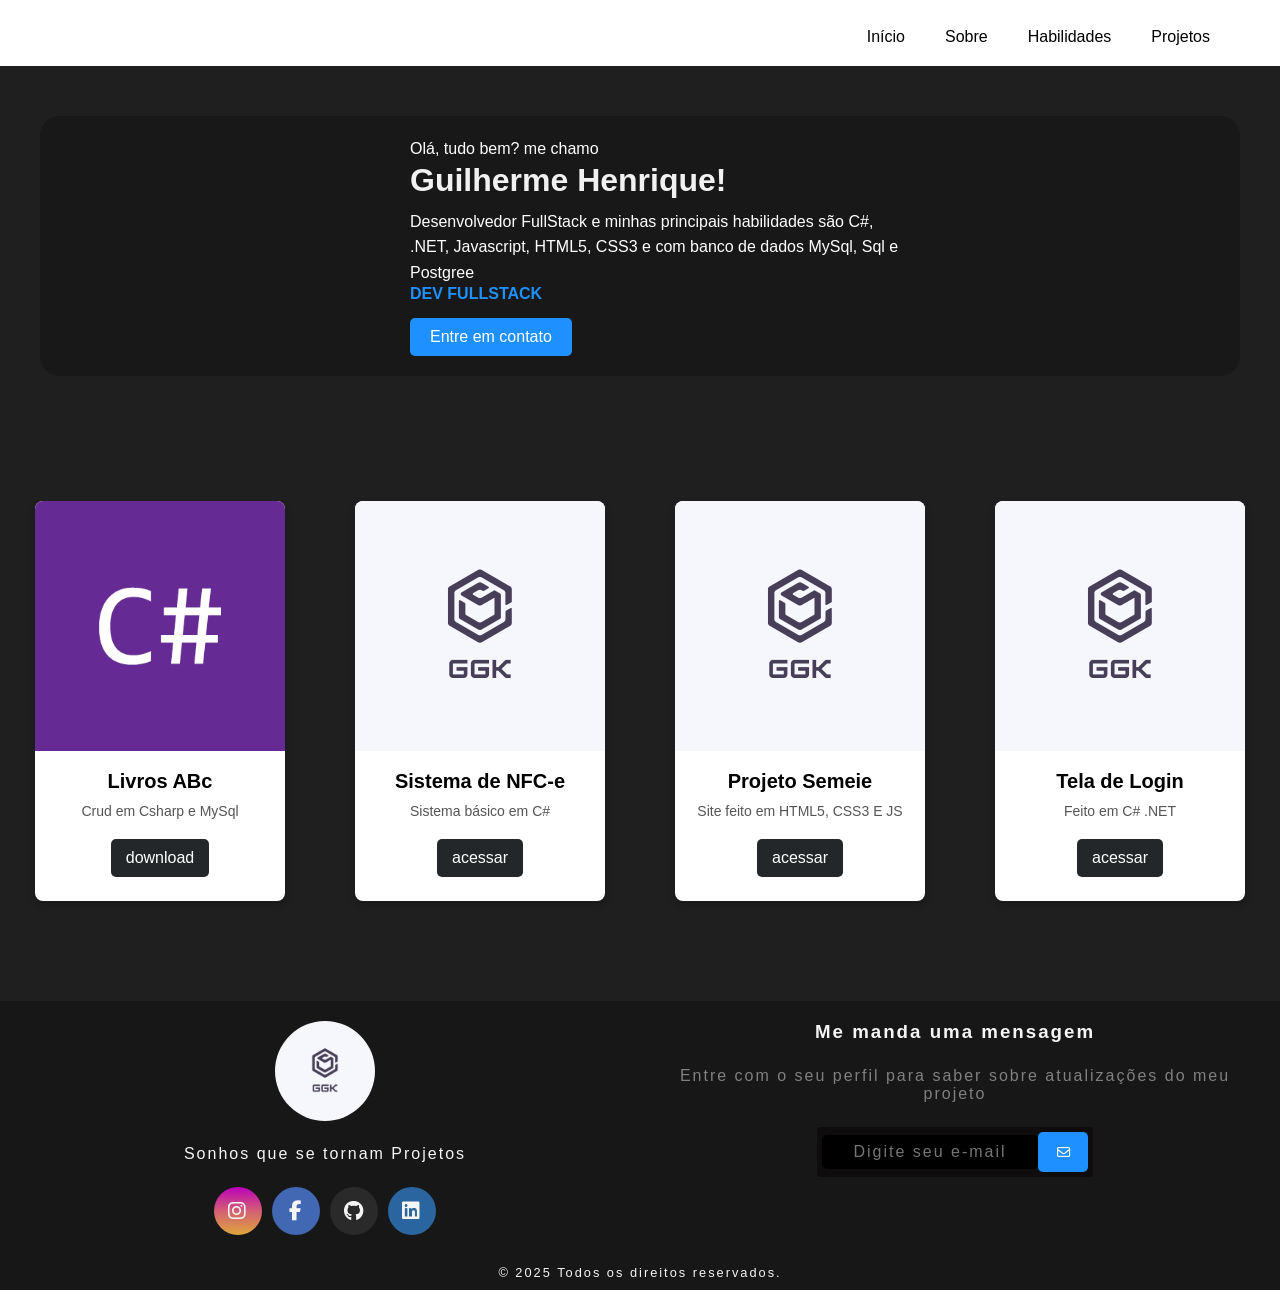
==== index.html @ 535ce46d "att" ====
<!DOCTYPE html>
<html lang="pt-br">
<head>
    <meta charset="UTF-8">
    <meta name="viewport" content="width=device-width, initial-scale=1.0">
    <title>Meu Portfólio</title>
    <link rel="shortcut icon" href="images/icon1.png" type="image/x-icon">
    <link rel="stylesheet" href="style.css">
    <link rel="preconnect" href="https://fonts.googleapis.com">
<link rel="preconnect" href="https://fonts.gstatic.com" crossorigin>
<link href="https://fonts.googleapis.com/css2?family=Poppins:ital,wght@0,100;0,200;0,300;0,400;0,500;0,600;0,700;0,800;0,900;1,100;1,200;1,300;1,400;1,500;1,600;1,700;1,800;1,900&display=swap" rel="stylesheet">
<link rel="stylesheet" href="https://cdnjs.cloudflare.com/ajax/libs/font-awesome/6.6.0/css/all.min.css" integrity="sha512-Kc323vGBEqzTmouAECnVceyQqyqdsSiqLQISBL29aUW4U/M7pSPA/gEUZQqv1cwx4OnYxTxve5UMg5GT6L4JJg==" crossorigin="anonymous" referrerpolicy="no-referrer" />
</head>
<body>
    <header>
        <nav>
            <div class="logo"></div>
            <div class="links">
                <ul class="nav-itens">
                    <li>Início</li>
                    <li>Sobre</li>
                    <li>Habilidades</li>
                    
                    <li>Projetos</li>
                </ul>
            </div>
            </div>
            
            
        </nav>
    </header>
    <main>

        <section class="about-me">
            <div class="about-image">
            </div>
            <div class="about-info">
                <p>Olá, tudo bem? me chamo</p>
                <h2>Guilherme Henrique!</h2>

                
                <p>
                    Desenvolvedor FullStack e minhas principais habilidades são C#, .NET, Javascript, HTML5, CSS3 e com banco de dados MySql, Sql e Postgree
                </p>

                <div class="section-skils">DEV FULLSTACK</div>
                <a class="btn-contact" href="https://wa.me/5543999331495?text=Olá Guilherme,%20tudo%20%20%20bem?" target="_blank">Entre em contato</a>
            </div>
        </section>

        <div class="container">

            <div class="card">
                <img src= "images/1560863532_csharp.png" alt="">
                <div class="card-content">
                    <div class="card-title">Livros ABc</div>
                    <div class="card-text">Crud em Csharp e MySql</div>
                    <a href="https://drive.google.com/uc?export=download&id=1pchVuBdSyxlAUa4sHW4KlJ3roXBYjngU" class="card-btn">download </a>
                </div>
            </div>
    
            <div class="card">
                <img src= "images/Design sem nome.png" alt="">
                <div class="card-content">
                    <div class="card-title">Sistema de NFC-e</div>
                    <div class="card-text">Sistema básico em C#</div>
                    <a href="#" class="card-btn">acessar</a>
                </div>
            </div>

            <div class="card">
                <img src= "images/Design sem nome.png" alt="">
                <div class="card-content">
                    <div class="card-title">Projeto Semeie</div>
                    <div class="card-text">Site feito em HTML5, CSS3 E JS</div>
                    <a href="#" class="card-btn">acessar</a>
                </div>
            </div>

            <div class="card">
                <img src= "images/Design sem nome.png" alt="">
                <div class="card-content">
                    <div class="card-title">Tela de Login</div>
                    <div class="card-text">Feito em C# .NET</div>
                    <a href="#" class="card-btn">acessar</a>
                </div>
            </div>

        </div>



        
    </main>

    <footer>
        <div class="footer-content">
            <div class="footer-contacts">
                <h1><img src="images/Design sem nome.png" alt="Logo"></h1>
                <p>Sonhos que se tornam Projetos</p>
                <div id="footer-social-media">
                    <a href="https://www.instagram.com/gui_h08/" class="footer-link" id="instagram" target="_blank">
                        <i class="fa-brands fa-instagram"></i>
                    </a>
                    <a href="https://www.facebook.com/profile.php?id=100022228692385" class="footer-link" id="facebook" target="_blank">
                        <i class="fa-brands fa-facebook-f"></i>
                    </a>
                    <a href="https://github.com/Guilherme-ggk" class="footer-link" id="github" target="_blank">
                        <i class="fa-brands fa-github"></i>
                    </a>

                    <a href="https://www.linkedin.com/in/guilhermehenrique08/" class="footer-link" id="linkedin" target="_blank"><i class="fa-brands fa-linkedin"></i></a>
                </div>
            </div>
    
            <div class="footer-subscribe">
                <h3>Me manda uma mensagem</h3>
                <p>Entre com o seu perfil para saber sobre atualizações do meu projeto</p>
                <div class="input-group">
                    <input type="email" id="email" placeholder="Digite seu e-mail">
                    <button><i class="fa-regular fa-envelope"></i></button>
                </div>
            </div>
        </div>
    
        <div id="footer-copyright">
            &copy; 2025 Todos os direitos reservados.
        </div>
    </footer>
    






















    <!-- <footer>
    <div class="footer-content">
        <div class="footer-contacts">
            <h1><img src="images/Design sem nome.png"  alt=""></h1>
            <p>Sonhos que se tornam Projetos</p>
            <div id="footer-social-media">
                <a href="https://www.instagram.com/gui_h08/" class="footer-link" id="instagram" target="_blank">
                    <i class="fa-brands fa-instagram"></i>
                </a>

                <a href="https://www.facebook.com/profile.php?id=100022228692385" class="footer-link" id="facebook" target="_blank">
                    <i class="fa-brands fa-facebook-f"></i>
                </a>

                <a href="https://github.com/Guilherme-ggk" class="footer-link" id="github" target="_blank">
                    <i class="fa-brands fa-github"></i>
                </a>
            </div>
        </div>

        

        </ul>

        <div class="footer-subscribe">
            <h3>Me manda uma mensagem</h3>
            <p>Entre com o seu perfil para saber sobre atualizações do meu projeto</p>
            
        
        <div class="input-group">
            <input type="email" id="email" >
            <button><i class="fa-regular fa-envelope"></i></button>
        </div>
    </div>
    </div>

    <div id="footer-copyright">
        &copy;2025 todos os direitos reservados
    </div>
    </footer> -->
</body>
</html>
---- style.css ----
@import url('https://fonts.googleapis.com/css2?family=Inter:wght@100..900&display=swap');

:root
{
    --cor-neutra:#0e0c0c;
    --cor-10:#171717;
    --cor-20:#a8a29e;
    --cor-30:#f5f5f5;
}

*{
    margin: 0;
    padding: 0;
    box-sizing: border-box;
    font-family: 'Segoe UI', Tahoma, Geneva, Verdana, sans-serif;
}
.nav-itens{
    display: flex;
    justify-content: flex-end;
    list-style: none;
    margin-top: 8px;
}
.nav-itens > li{
    padding: 20px;

}
.nav-itens > li:hover{
    text-decoration: underline;
}
nav{
    display: flex;
    justify-content: flex-end;
    margin-right: 50px;
    font-family: "Poppins", sans-serif;
    align-items: end;
}


.login{
    background-color: rgb(0, 0, 0);
    color: white;
    padding: 10px;
    border: none;
    border-radius: 3px;
    width: 120px;
    transition: 0.3s;
    font-weight: bold;
    margin-right: 50px;
}
.login:hover{
    
    transition: 0.3s;
    transform: translateY(-5px);
    background-color: aliceblue;
    color: black;
}
.cadastro{
    padding: 10px;
    border: none;
    border-radius: 3px;
    width: 120px;
    transition: 0.3s;
    background-color: dodgerblue;
    color: white;
    font-weight: bold;
}
.cadastro:hover{
    box-shadow: 0px 0px 8px rgba(0, 0, 0, 0.336);
    transition: 0.3s;
    transform: translateY(-5px);
    background-color: deepskyblue;
}
header{
    background-color: white;
}
main{
    
    width: 100%;
    height: 100%;
    margin: auto;
    background-color: rgba(255, 255, 255, 0);
}
body{
    background-color: #201f1f;
    background-size: cover;
    background-position: center;
    background-repeat: no-repeat;
}

footer {
    font-family: 'Inter', sans-serif;
    width: 100%;
    color: var(--cor-30);
    text-align: center;
    letter-spacing: 2px;
}

.footer-content {
    background-color: var(--cor-10);
    display: grid;
    grid-template-columns: repeat(auto-fit, minmax(250px, 1fr));
    gap: 20px;
    padding: 20px;
}

.footer-contacts h1 img {
    width: 100px;
    border-radius: 50%;
}

.footer-contacts h1 {
    margin-bottom: 1rem;
}

#footer-social-media {
    display: flex;
    justify-content: center;
    gap: 10px;
    margin-top: 1.5rem;
}

#footer-social-media .footer-link {
    display: flex;
    align-items: center;
    justify-content: center;
    height: 3rem;
    width: 3rem;
    color: #f5f5f5;
    border-radius: 50%;
    text-decoration: none;
    transition: 0.3s;
}

#footer-social-media .footer-link:hover {
    transform: translateY(-5px);
    box-shadow: 0px 0px 10px rgba(255, 255, 255, 0.5);
}
.botao-contato
{
    display: inline-block; /* Permite definir largura e altura */
    text-decoration: none;
    background-color: rgb(0, 0, 0);
    border-radius: 5px;
    padding: 10px 20px; /* Ajuste para melhor aparência */
    color: white;
    font-weight: bold;
    text-align: center;
    transition:  0.1s ; 
}
.botao-contato:hover
{
    box-shadow: 0px 6px 12px rgba(0, 0, 0, 0.3);
    margin-bottom: 15px;
    color: black;
    background-color: white; /* Muda a cor ao passar o mouse */
}
#footer-social-media .footer-link i {
    font-size: 1.25rem;
}

/* Cores específicas para redes sociais */
#instagram {
    background: linear-gradient(rgb(187, 1, 187), rgb(212, 96, 115), rgb(224, 166, 59));
}

#facebook {
    background-color: #4267b3;
}

#github {
    background-color: #2a2a2a;
}
#linkedin
{
    background-color: rgb(42, 101, 160);
}

/* Estilos do formulário */
.footer-subscribe {
    display: flex;
    flex-direction: column;
    align-items: center;
    gap: 1.5rem;
}

.footer-subscribe p {
    color: #818080;
}

.input-group {
    display: flex;
    align-items: center;
    background-color: var(--cor-neutra);
    border-radius: 4px;
    padding: 5px;
}

.input-group input {
    all: unset;
    background-color: #000000;
    color: white;
    width: 200px;
    padding: 8px;
    border-radius: 5px;
}

.input-group button {
    background-color: dodgerblue;
    height: 40px;
    width: 50px;
    border-radius: 5px;
    border: none;
    color: white;
    cursor: pointer;
    transition: 0.3s;
}

.input-group button:hover {
    background-color: deepskyblue;
    box-shadow: 0px 0px 10px rgba(255, 255, 255, 0.5);
    transform: translateY(-5px);
}

/* Direitos autorais */
#footer-copyright {
    background-color: #171717;
    color: #f5f5f5;
    text-align: center;
    font-size: 0.8rem;
    padding: 10px;
}
.about-me {
    background-color: rgb(24, 24, 24);
    display: flex;
    color: rgb(241, 241, 241);
    align-items: center;
    justify-content: center;
    gap: 40px;
    max-width: 1200px;
    margin: 50px auto;
    padding: 20px;
    border-radius: 20px;
}

.about-image img {
    width: 250px;
    height: 250px;
    object-fit: cover;
    border-radius: 50%;
    box-shadow: 0 0 10px rgba(0, 0, 0, 0.2);
    background-image: url(images/foto.jpg);
}

.about-info {
    max-width: 500px;
}

.about-info h2 {
    font-size: 2rem;
    margin-bottom: 10px;
}

.about-info p {
    font-size: 1rem;
    color: #ffffff;
    line-height: 1.6;
}

.btn-contact {
    display: inline-block;
    margin-top: 15px;
    padding: 10px 20px;
    background-color: dodgerblue;
    color: white;
    text-decoration: none;
    border-radius: 5px;
    transition: 0.3s;
}

.btn-contact:hover {
    background-color: deepskyblue;
    transform: translateY(-3px);
    box-shadow: 0px 0px 10px rgba(0, 0, 255, 0.5);
}

.new-section {
    margin-top: 30px;
    display: flex;
    width: 100%;
    height: 500px; /* Defina uma altura que funcione para você */
}

.image-container {
    width: 50%;
    height: 100%;
}

.image-container img {
    width: 100%;
    height: 100%;
    object-fit: cover; /* Para garantir que a imagem cubra o espaço sem distorcer */
}

.info-container {
    width: 50%;
    padding: 20px;
    display: flex;
    flex-direction: column;
    justify-content: center;
    background-color: white;
}


/* Responsividade */
@media (max-width: 768px) {
    .about-me {
        flex-direction: column;
        text-align: center;
    }

    .about-image img {
        width: 200px;
        height: 200px;
    }
}


/* footer{
    font-family: 'Inter';
    width: 100%;
    color: var(--cor-30);
    text-align: center;
    letter-spacing: 2px;


}
.footer-content{
    background-color: var(--cor-10);
    display: grid;
    grid-template-columns: repeat(4,1fr);
    padding: 20px;

}
footer > .footer-content > .footer-contacts > h1 > img{
    width: 100px;
    border-radius: 50%;
}
footer > p{
    padding: 30px;
    font-family: 'Segoe UI', Tahoma, Geneva, Verdana, sans-serif;
}
.footer-contacts h1
{
    margin-bottom: 2rem;
}
#footer-social-media
{
    display: flex;
    margin-top: 1.5rem;
    gap:2px;
}
#footer-social-media .footer-link
{
    display: flex;
    align-items: center;
    justify-content: center;
    margin: auto;
    height: 3rem;
    width: 3rem;
    color: #f5f5f5;
    border-radius: 50%;
    text-decoration: none;
    transition: 0.3s;
}
#footer-social-media .footer-link:hover{
    transition: 0.3s;
    transform: translateY(-5px);
    box-shadow: 0px 0px 10px rgba(255, 255, 255, 0.496);
}#footer-social-media .footer-link i{
    font-size: 1.25rem;

}
#instagram
{
    background: linear-gradient(rgb(187, 1, 187),rgb(212, 96, 115),rgb(224, 166, 59));
}
#facebook
{
    background-color: #4267b3;
}
#github
{
    background-color: #2a2a2a;
}

.footer-link{
    color: #818080;
    text-decoration: none;
    list-style: none;
    transition: 0.2s;
}
.footer-list
{
    list-style: none;
    display: grid;
    grid-template-columns: 4,1fr;
}
.footer-link:hover
{   
    color: aliceblue;
    transition: 0.2s;
}
.footer-list li
{
    color: #2a2a2a;
    
    margin: 10px;
    gap: 1rem;
}
.footer-list :hover
{
    text-decoration: underline;
}
.footer-subscribe
{
    
    display: flex;
    flex-direction: column;
    gap: 2.5rem;
}
.footer-subscribe p
{
    color: #818080;
}
.input-group
{
    display: flex;
    align-items: center;
    background-color: var(--cor-neutra);
    border-radius: 4px;
    margin: auto;
}
.input-group input
{
    all: unset;
    background-color: #000000;
    width: 100%;
    border-radius: 5px;
    padding: 5px;
}
.input-group button{
    background-color: dodgerblue;
    height: 100%;
    width: 60px;
    border-radius:2px;
    border: none;
    color: #f5f5f5;
    transition: all 0.3s;
}
.input-group button:hover
{
    background-color: deepskyblue;
    box-shadow: 0px 0px 10px rgba(255, 255, 255, 0.544);
    transform: translateY(-5px);
}
#footer-copyright
{
    background-color:#171717;
    color: #f5f5f5;
    display: flex;
    justify-content: center;
    align-items: center;
    font-size: 0.8rem;
    font-weight: 100;
    padding: 10px;
}  */

 /* Estilização do card */

.container {
    margin-bottom: 100px;
    justify-content: center;
    display: grid;
    grid-template-columns: repeat(auto-fit, minmax(1px, 250px));
    gap: 70px;
}
.section-skils
{
    font-weight: bold;
    color: dodgerblue;
    margin: auto;
}

.card {
    background: #fff;
    width: 250px;
    height: 400px;
    margin-top: 75px;
    margin-right: 50px;
    border-radius: 8px;
    box-shadow: 0 4px 8px rgba(0, 0, 0, 0.2);
    overflow: hidden;
    text-align: center;
}


/* Estilização da imagem */
.card img {
    background-image: url(images/1560863532_csharp.png);
    width: 100%;
    height: auto;
}

/* Conteúdo do card */
.card-content {
    padding: 15px;
}

/* Título do card */
.card-title {
    font-size: 20px;
    font-weight: bold;
    margin-bottom: 10px;
}

/* Texto do card */
.card-text {
    font-size: 14px;
    color: #555;
    padding-bottom: 10px;
}

/* Botão */
.card-btn {
    display: inline-block;
    background: #242729;
    color: white;
    padding: 10px 15px;
    text-decoration: none;
    border-radius: 5px;
    margin-top: 10px;
    transition: 0.2s;
}

.card-btn:hover {
    background: rgb(80, 80, 80);
    margin-top: 1px;
    
    
}

@media screen and (max-width: 768px) {
    .footer-content
    {
        grid-template-columns: repeat(2,1fr);
        gap:2rem;
    }
}
@media screen and (max-width: 426px) {
    .footer-content
    {
        grid-template-columns: repeat(1,1fr);
        gap:3rem;
    }
}
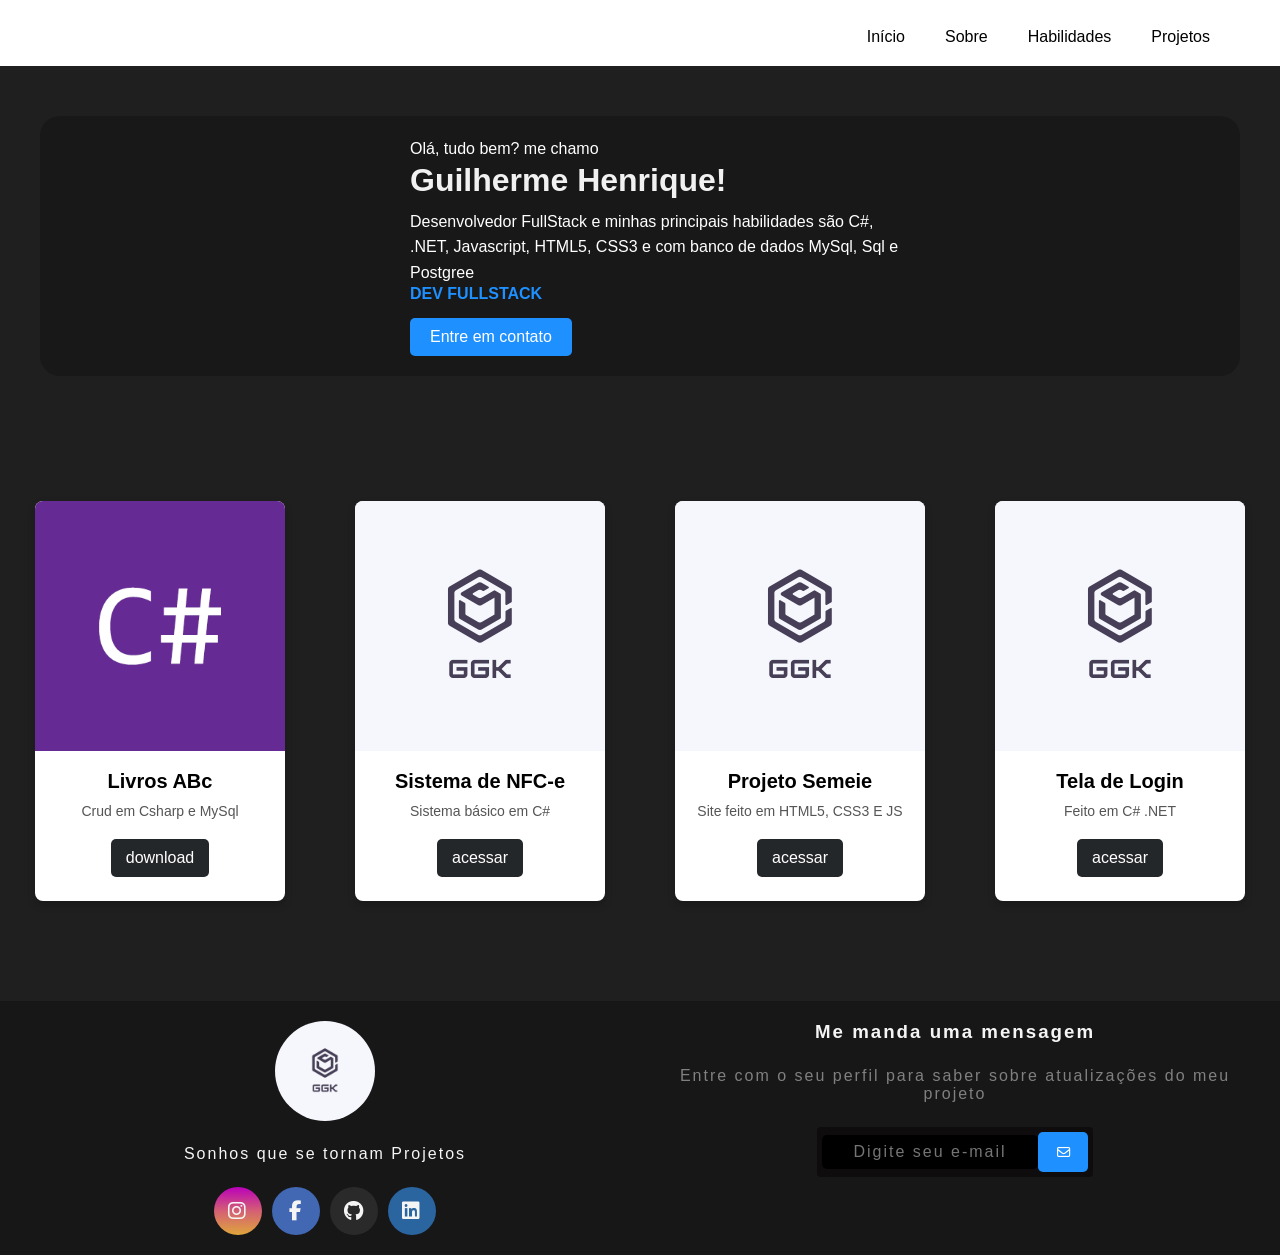
==== commit b5b3eb1e: "att" ====
--- a/index.html
+++ b/index.html
@@ -122,10 +122,6 @@
                 </div>
             </div>
         </div>
-    
-        <div id="footer-copyright">
-            &copy; 2025 Todos os direitos reservados.
-        </div>
     </footer>
     
 
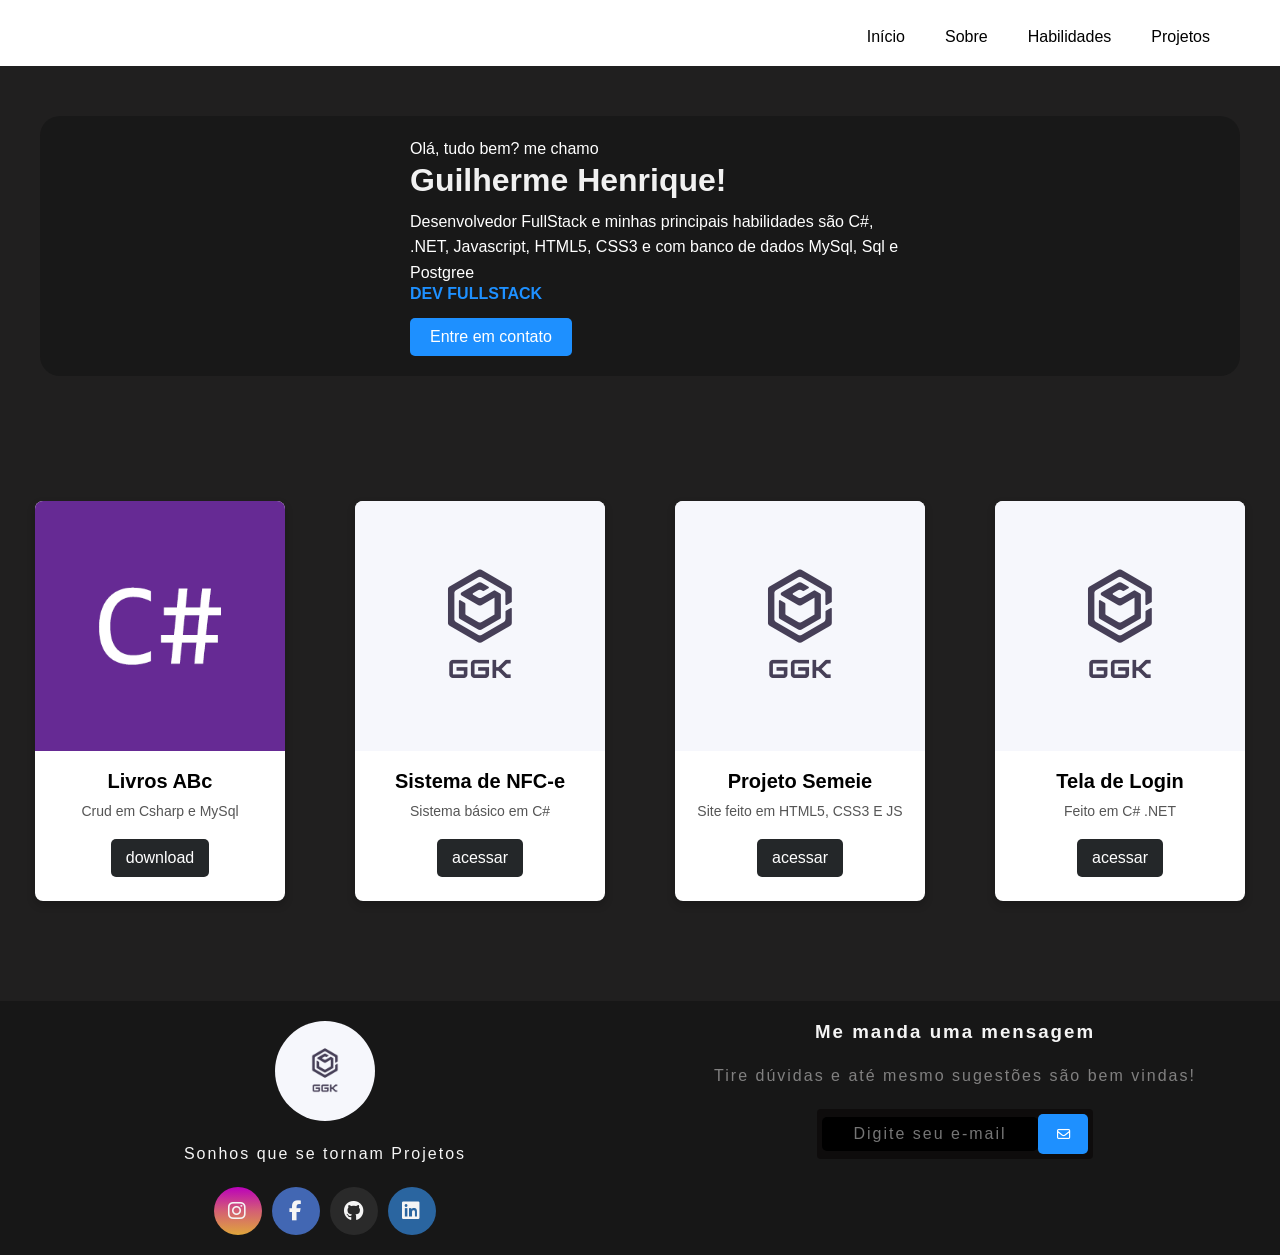
==== commit e9441e74: "att" ====
--- a/index.html
+++ b/index.html
@@ -115,7 +115,7 @@
     
             <div class="footer-subscribe">
                 <h3>Me manda uma mensagem</h3>
-                <p>Entre com o seu perfil para saber sobre atualizações do meu projeto</p>
+                <p>Tire dúvidas e até mesmo sugestões são bem vindas!</p>
                 <div class="input-group">
                     <input type="email" id="email" placeholder="Digite seu e-mail">
                     <button><i class="fa-regular fa-envelope"></i></button>
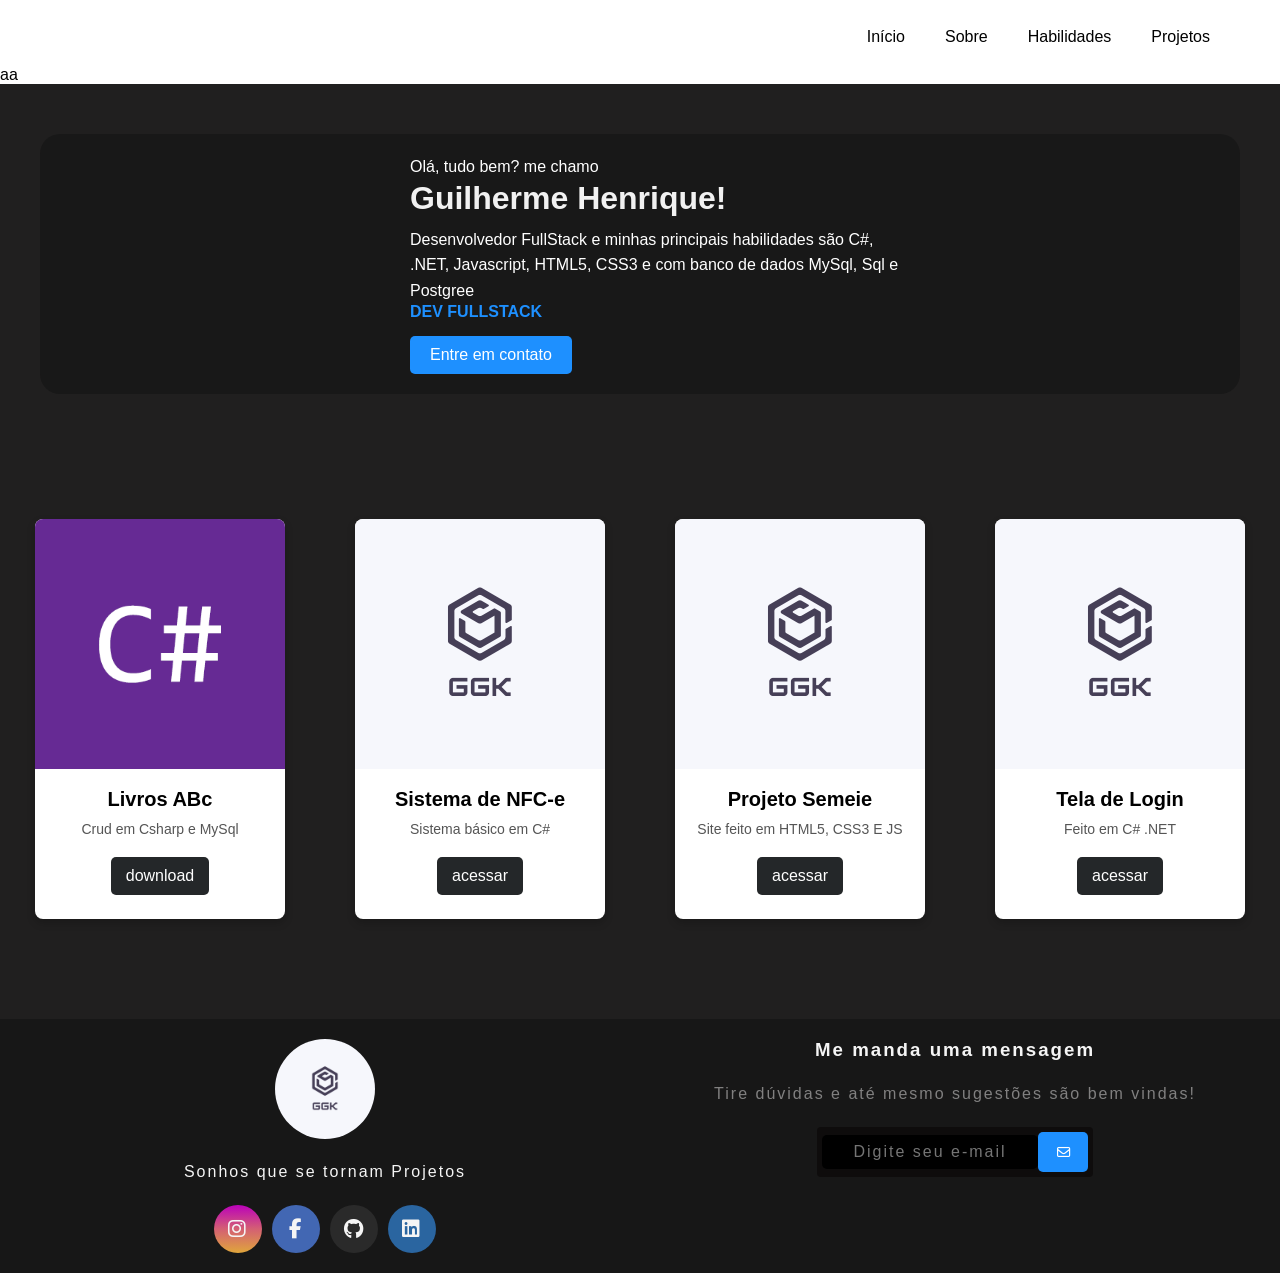
==== commit c6c37cc2: "att" ====
--- a/index.html
+++ b/index.html
@@ -27,7 +27,7 @@
             </div>
             
             
-        </nav>
+        </nav>aa
     </header>
     <main>
 
@@ -87,9 +87,6 @@
             </div>
 
         </div>
-
-
-
         
     </main>
 
--- a/style.css
+++ b/style.css
@@ -9,7 +9,7 @@
 }
 
 *{
-    margin: 0;
+    margin: 0px;
     padding: 0;
     box-sizing: border-box;
     font-family: 'Segoe UI', Tahoma, Geneva, Verdana, sans-serif;
@@ -549,19 +549,26 @@
     
 }
 
-@media screen and (max-width: 768px) {
-    .footer-content
-    {
-        grid-template-columns: repeat(2,1fr);
-        gap:2rem;
-    }
-}
-@media screen and (max-width: 426px) {
-    .footer-content
-    {
-        grid-template-columns: repeat(1,1fr);
-        gap:3rem;
-    }
-}
-
-
+/* CELULARES */
+@media (max-width: 450px)
+{
+    
+}
+
+/* TABLETS */
+@media (min-width: 768px) and (max-width: 1069px)
+{
+
+}
+
+/* MONITORES */
+@media (min-width:) and (max-width:)
+{
+
+}
+
+
+
+
+
+
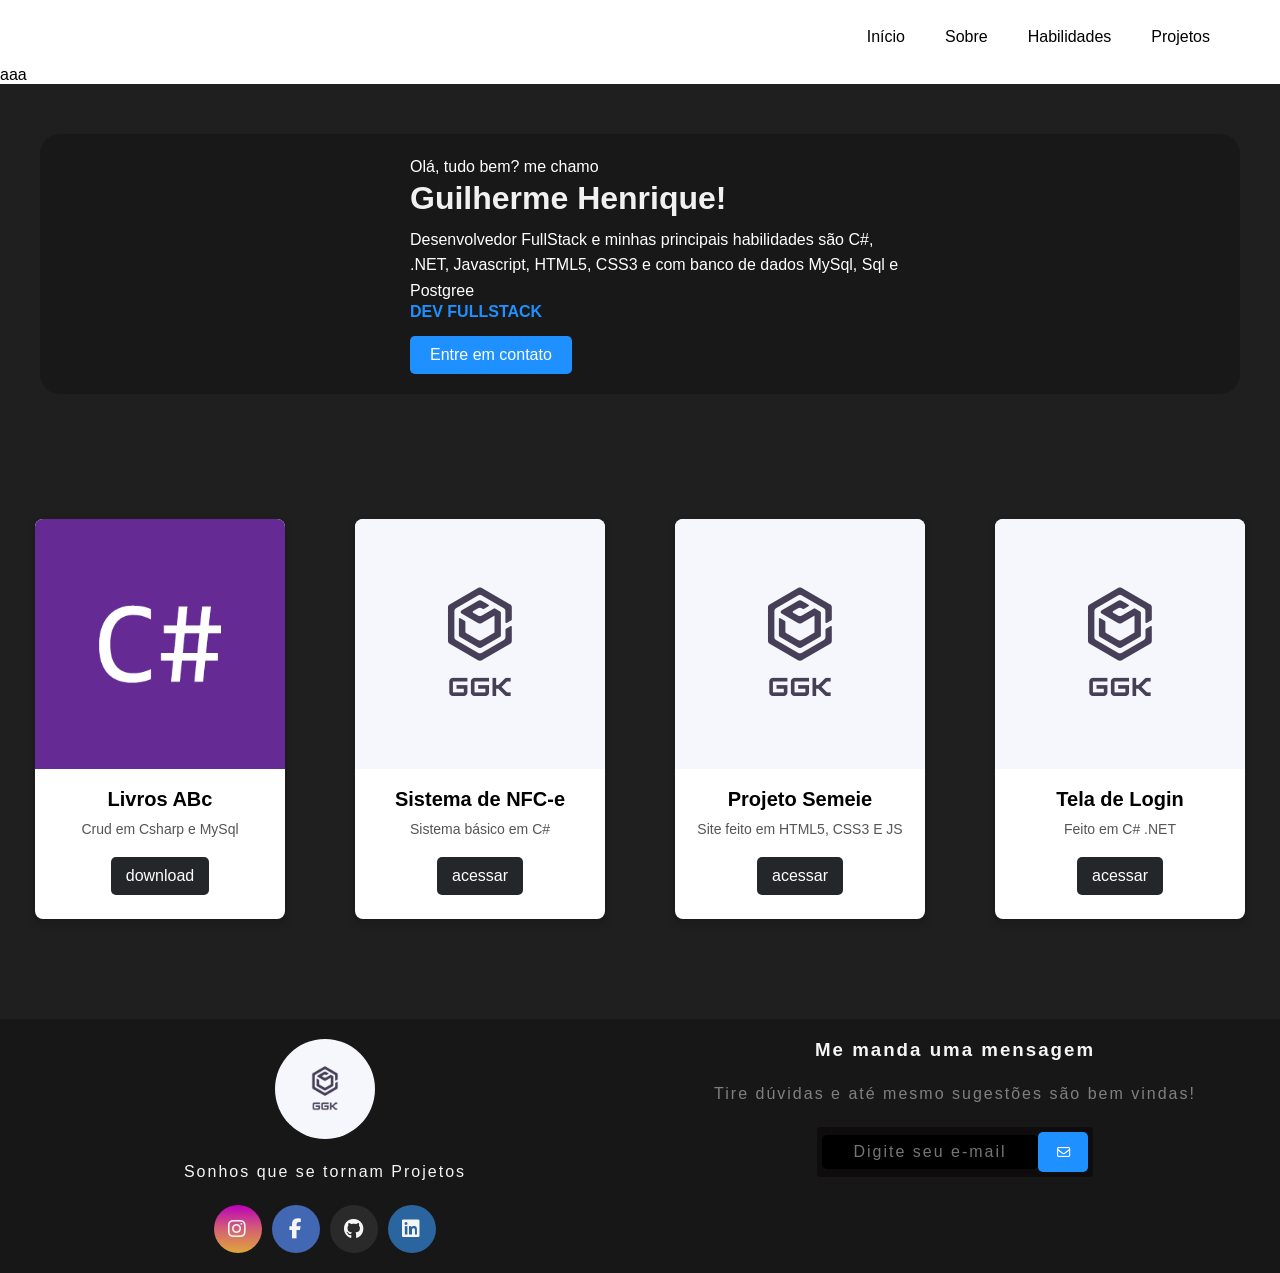
==== commit c5b21048: "att" ====
--- a/index.html
+++ b/index.html
@@ -27,7 +27,7 @@
             </div>
             
             
-        </nav>aa
+        </nav>aaa
     </header>
     <main>
 
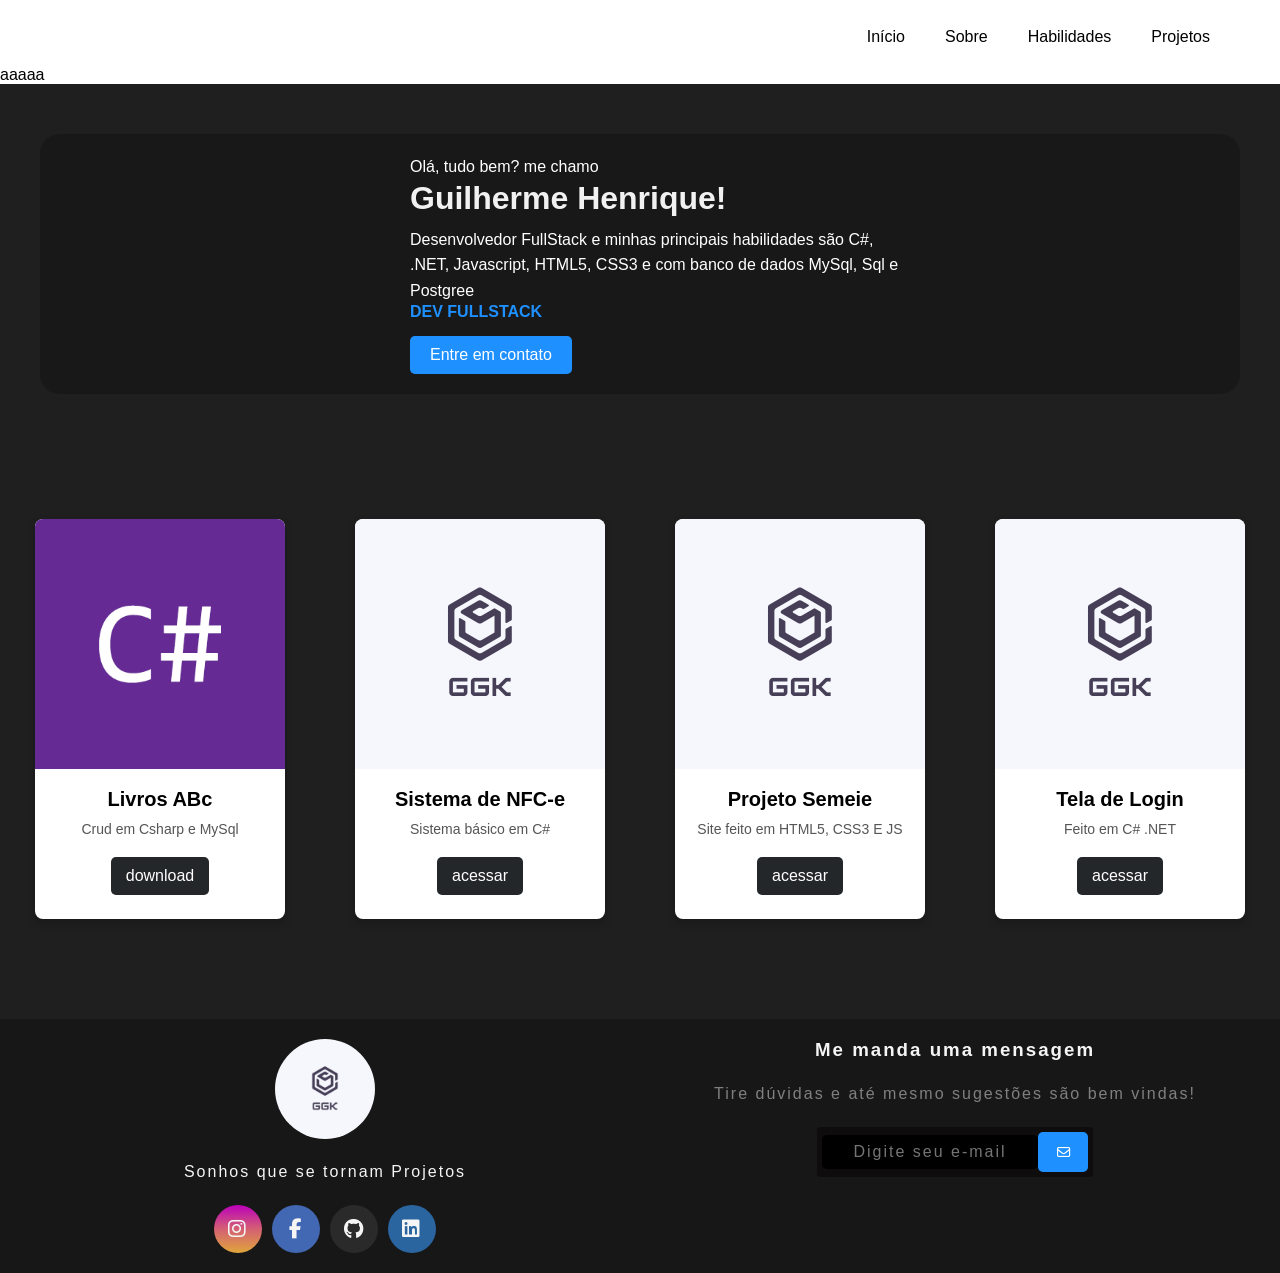
==== commit c20e62af: "att" ====
--- a/index.html
+++ b/index.html
@@ -27,7 +27,7 @@
             </div>
             
             
-        </nav>aaa
+        </nav>aaaaa
     </header>
     <main>
 
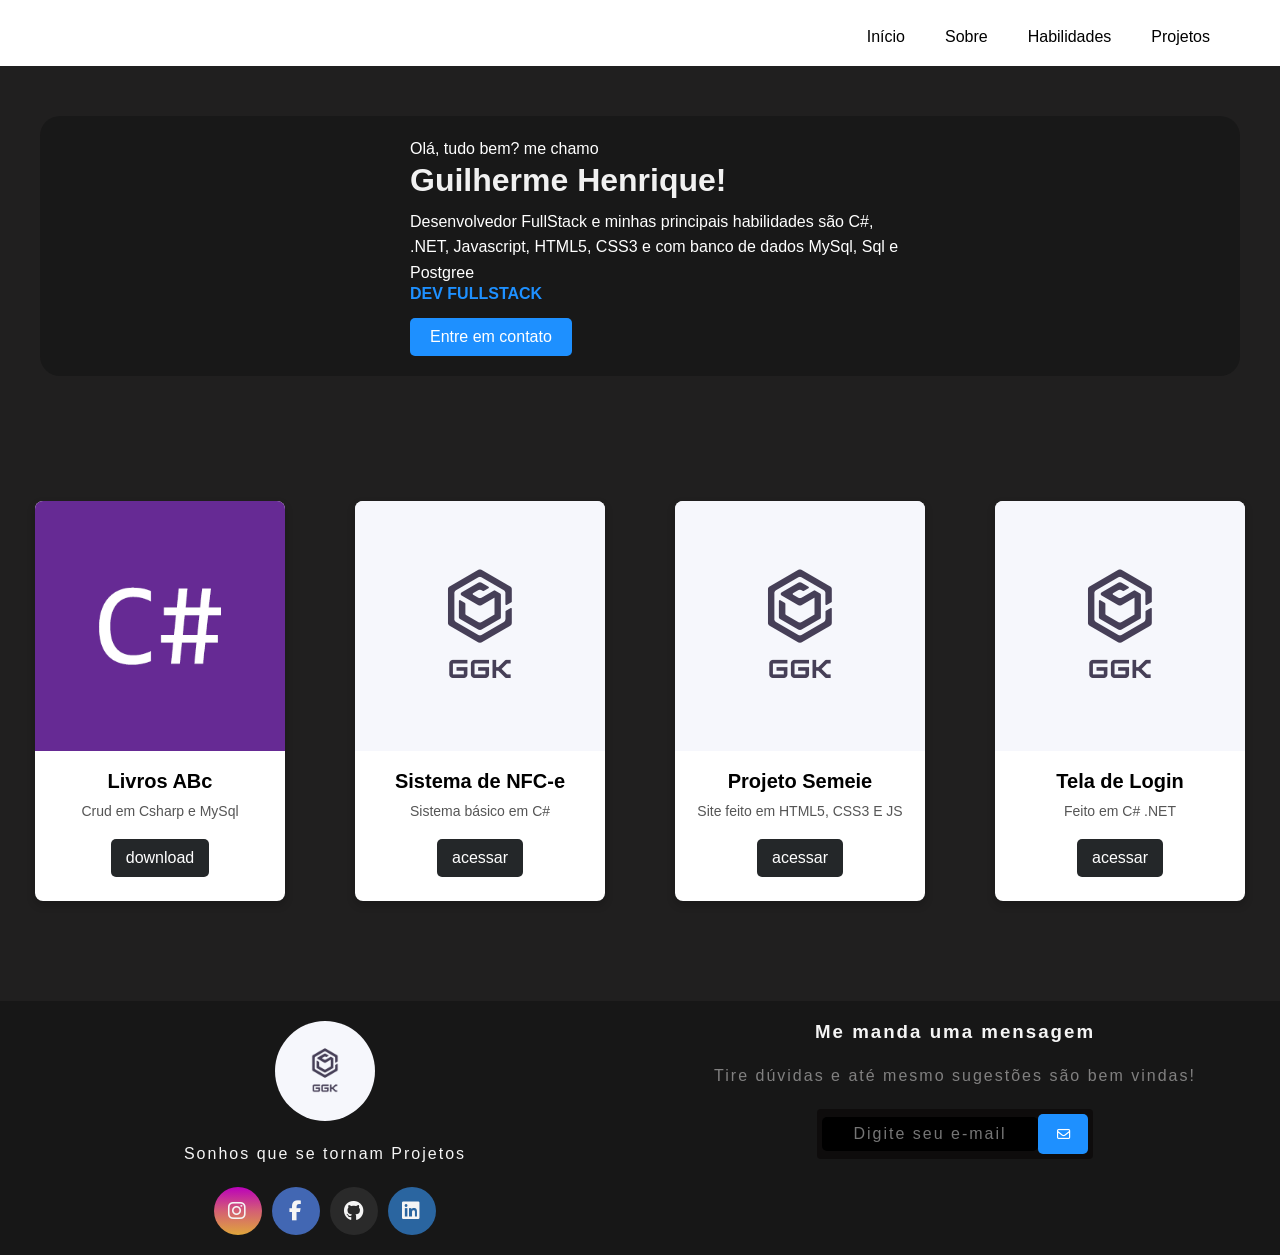
==== commit ca823fb6: "att" ====
--- a/index.html
+++ b/index.html
@@ -27,7 +27,7 @@
             </div>
             
             
-        </nav>aaaaa
+        </nav>
     </header>
     <main>
 
